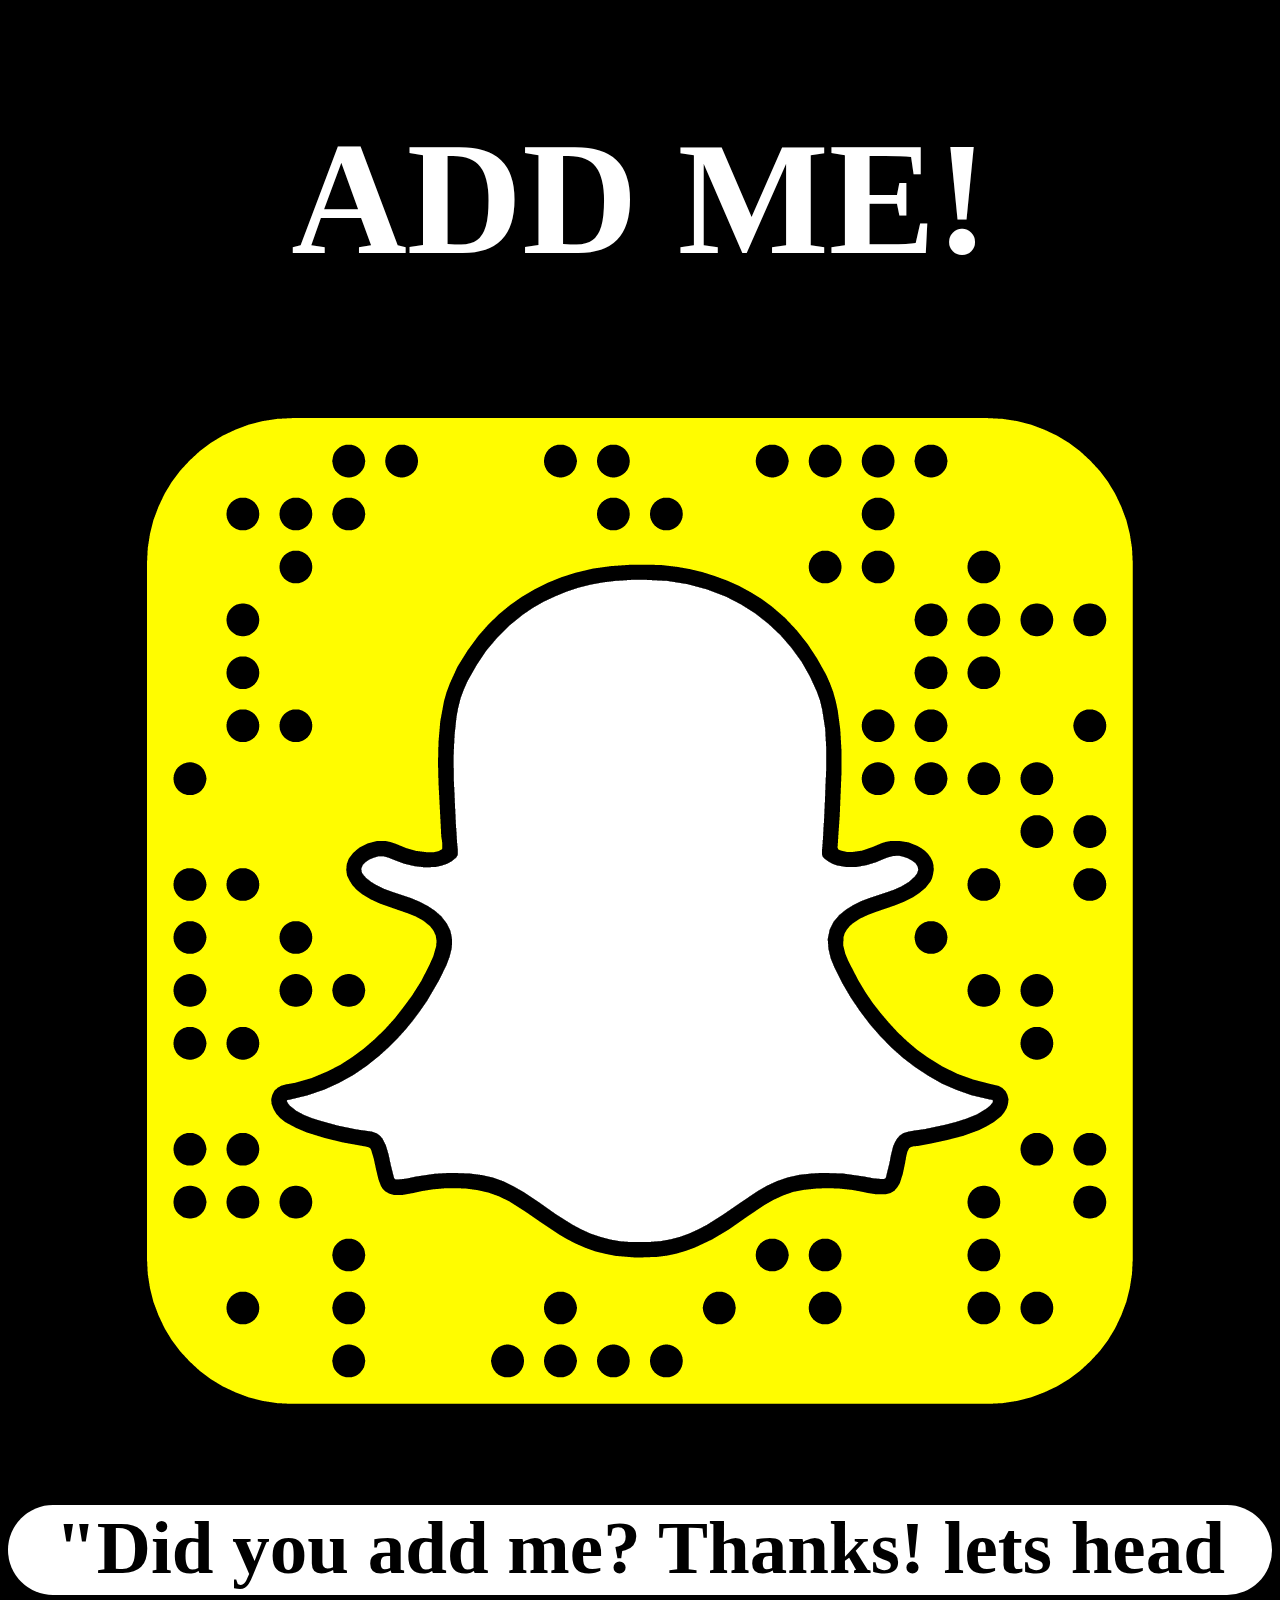
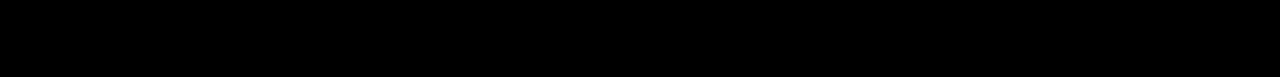
==== index.html @ c6ee8974 "Update index.html" ====
<!DOCTYPE html>
<html>

<head>
	<meta charset="UTF-8">
  <link rel="stylesheet" type="text/css" href="SnapStyle.css">
	<title>My SnapCode</title>
</head>

<body>
	<h1>ADD ME!</h1>
  <img src="snapcode.png">

	<div id="rounded">
		<h2 onclick="goBack">"Did you add me? Thanks! lets head back to the page"</h2>
	</div>
</body>

</html>
---- SnapStyle.css ----
html {
  background-color: #000;
}


#rounded { font-size: 50px; border-radius: 105px; background: white; padding: 0; width: 100%; height: 90px; }
h2:hover { filter: opacity(0.35);}
body { text-align: center; font-size: 80px; }
h1 { color: white; }
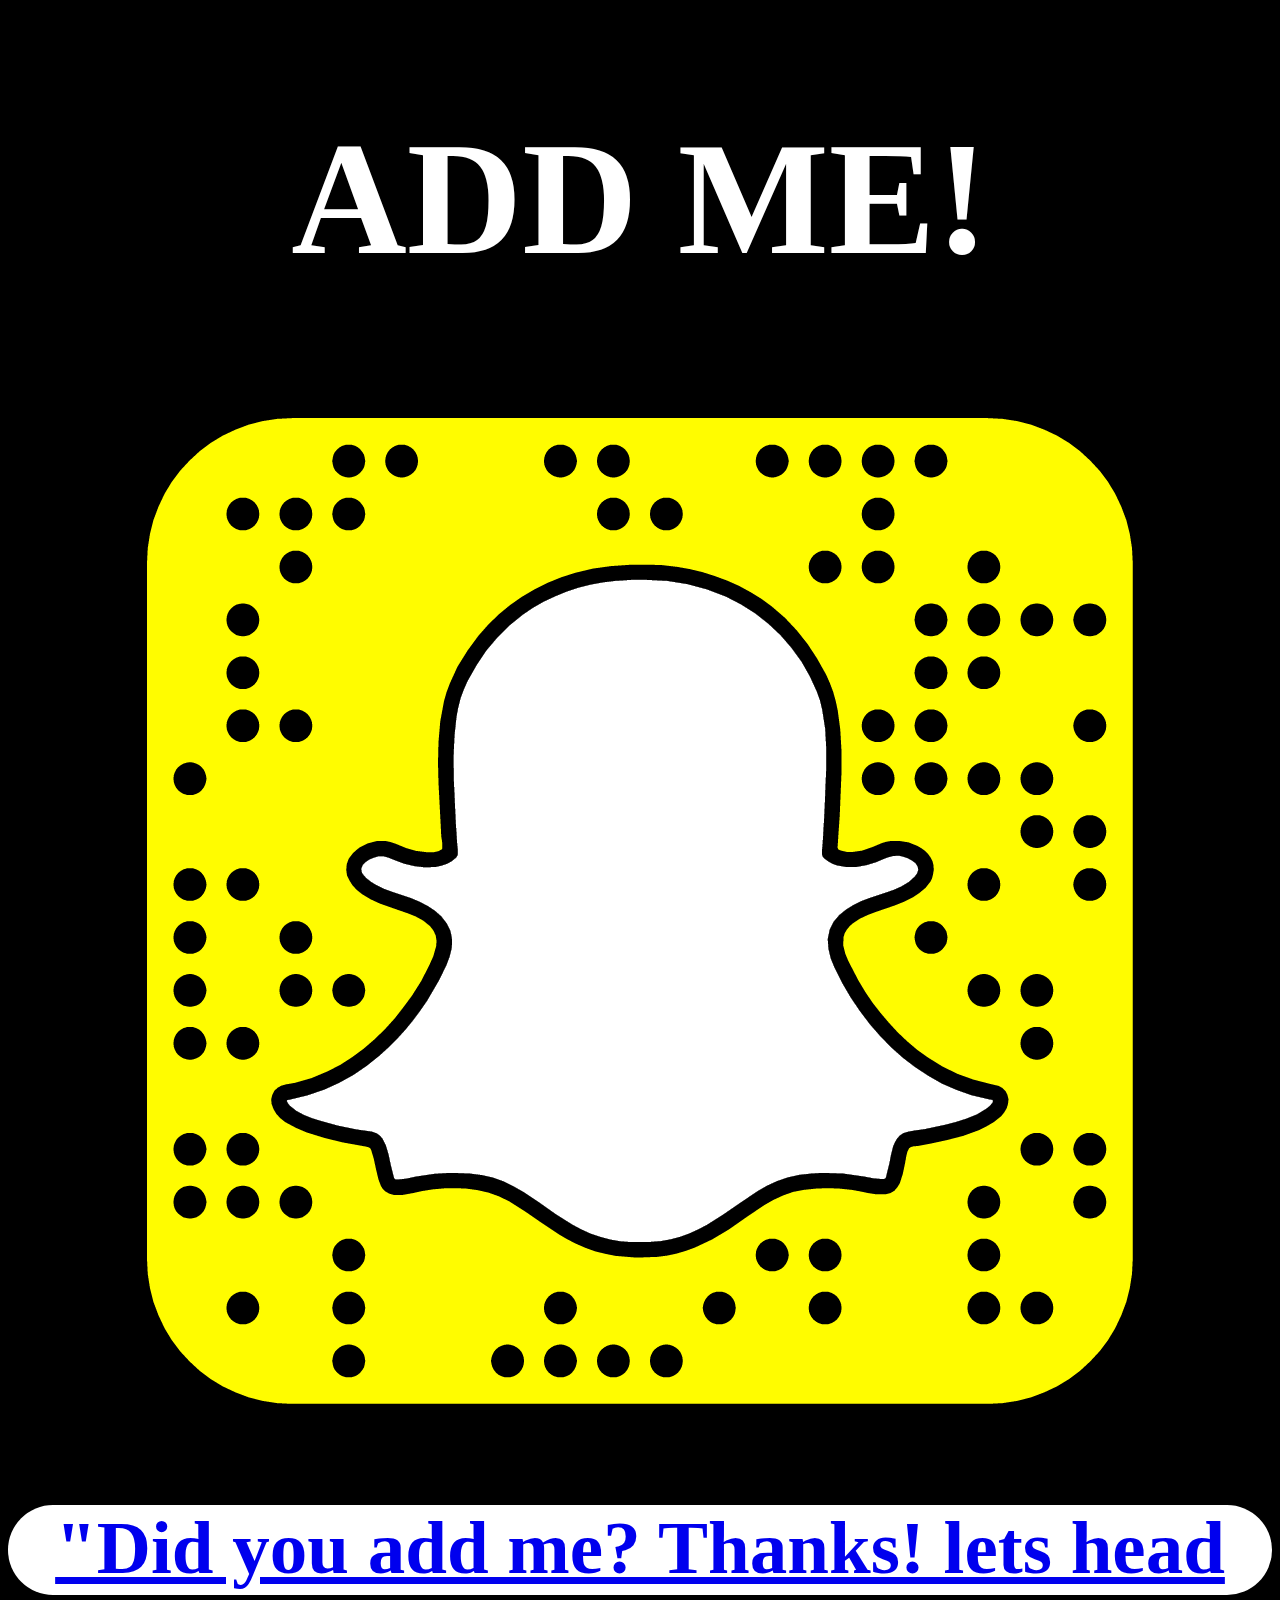
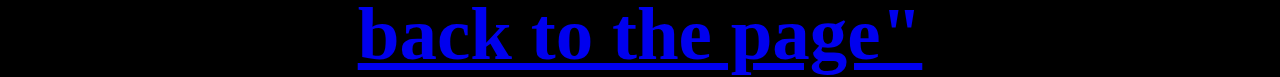
==== commit 1add526d: "Add files via upload" ====
--- a/index.html
+++ b/index.html
@@ -12,7 +12,7 @@
   <img src="snapcode.png">
 
 	<div id="rounded">
-		<h2 onclick="goBack">"Did you add me? Thanks! lets head back to the page"</h2>
+		<h2><a href="https://anthonymj.github.io/">"Did you add me? Thanks! lets head back to the page"<a></h2>
 	</div>
 </body>
 
